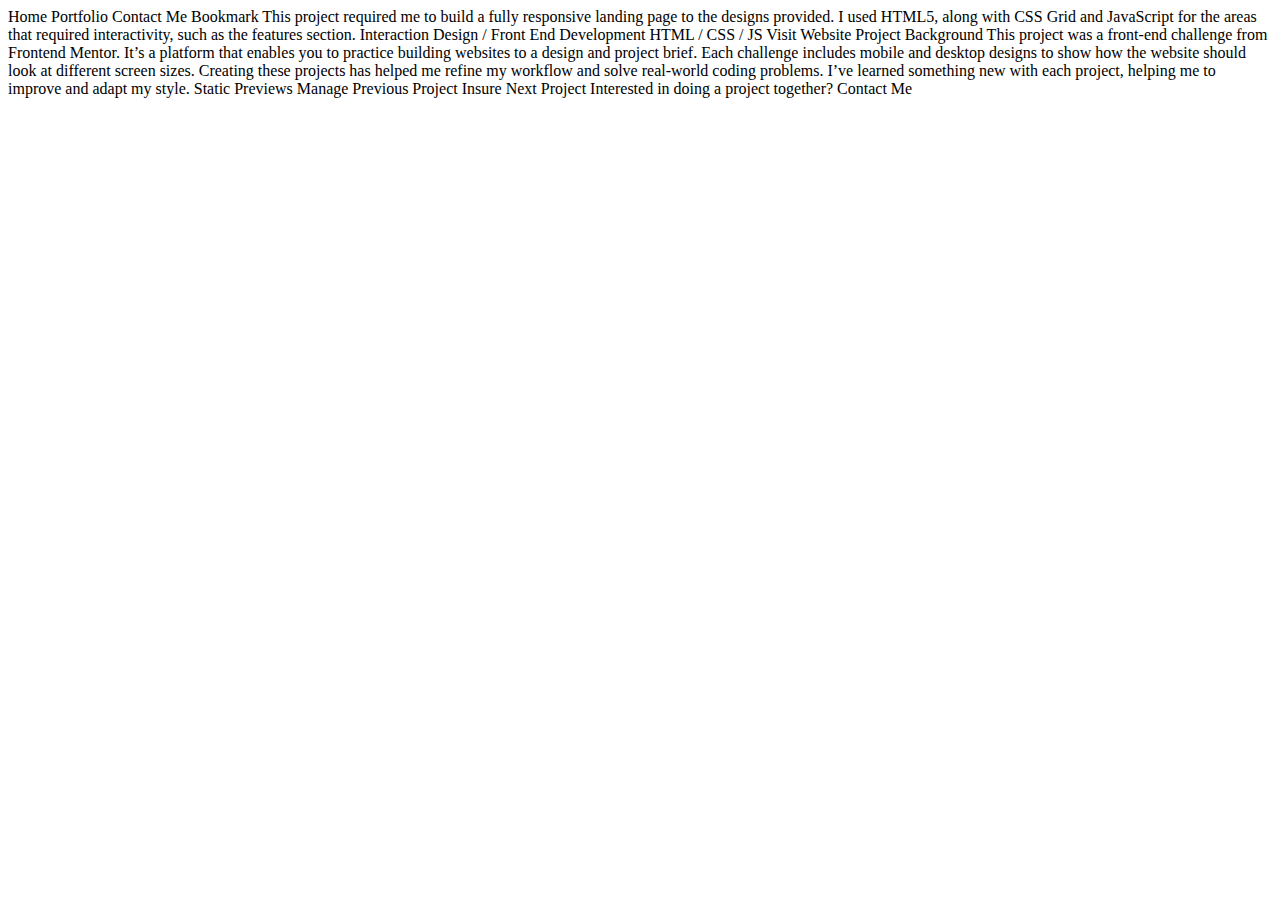
==== starter-code/bookmark.html @ 2daa5cbf "first commit" ====
<!DOCTYPE html>
<html lang="en">
<head>
  <meta charset="UTF-8">
  <meta name="viewport" content="width=device-width, initial-scale=1.0">

  <link rel="icon" type="image/png" sizes="32x32" href="./images/favicon-32x32.png">
  
  <title>Frontend Mentor | Bookmark Project</title>
</head>
<body>

  Home
  Portfolio
  Contact Me

  Bookmark

  This project required me to build a fully responsive landing page to the designs 
  provided. I used HTML5, along with CSS Grid and JavaScript for the areas that 
  required interactivity, such as the features section.

  Interaction Design / Front End Development

  HTML / CSS / JS

  Visit Website

  Project Background

  This project was a front-end  challenge from Frontend Mentor. It’s a platform that 
  enables you to practice building websites to a design and project brief. Each challenge 
  includes mobile and desktop designs to show how the website should look at different 
  screen sizes. Creating these projects has helped me refine my workflow and solve 
  real-world coding problems. I’ve learned something new with each project, helping 
  me to improve and adapt my style.

  Static Previews

  Manage
  Previous Project

  Insure
  Next Project

  Interested in doing a project together?

  Contact Me

</body>
</html>
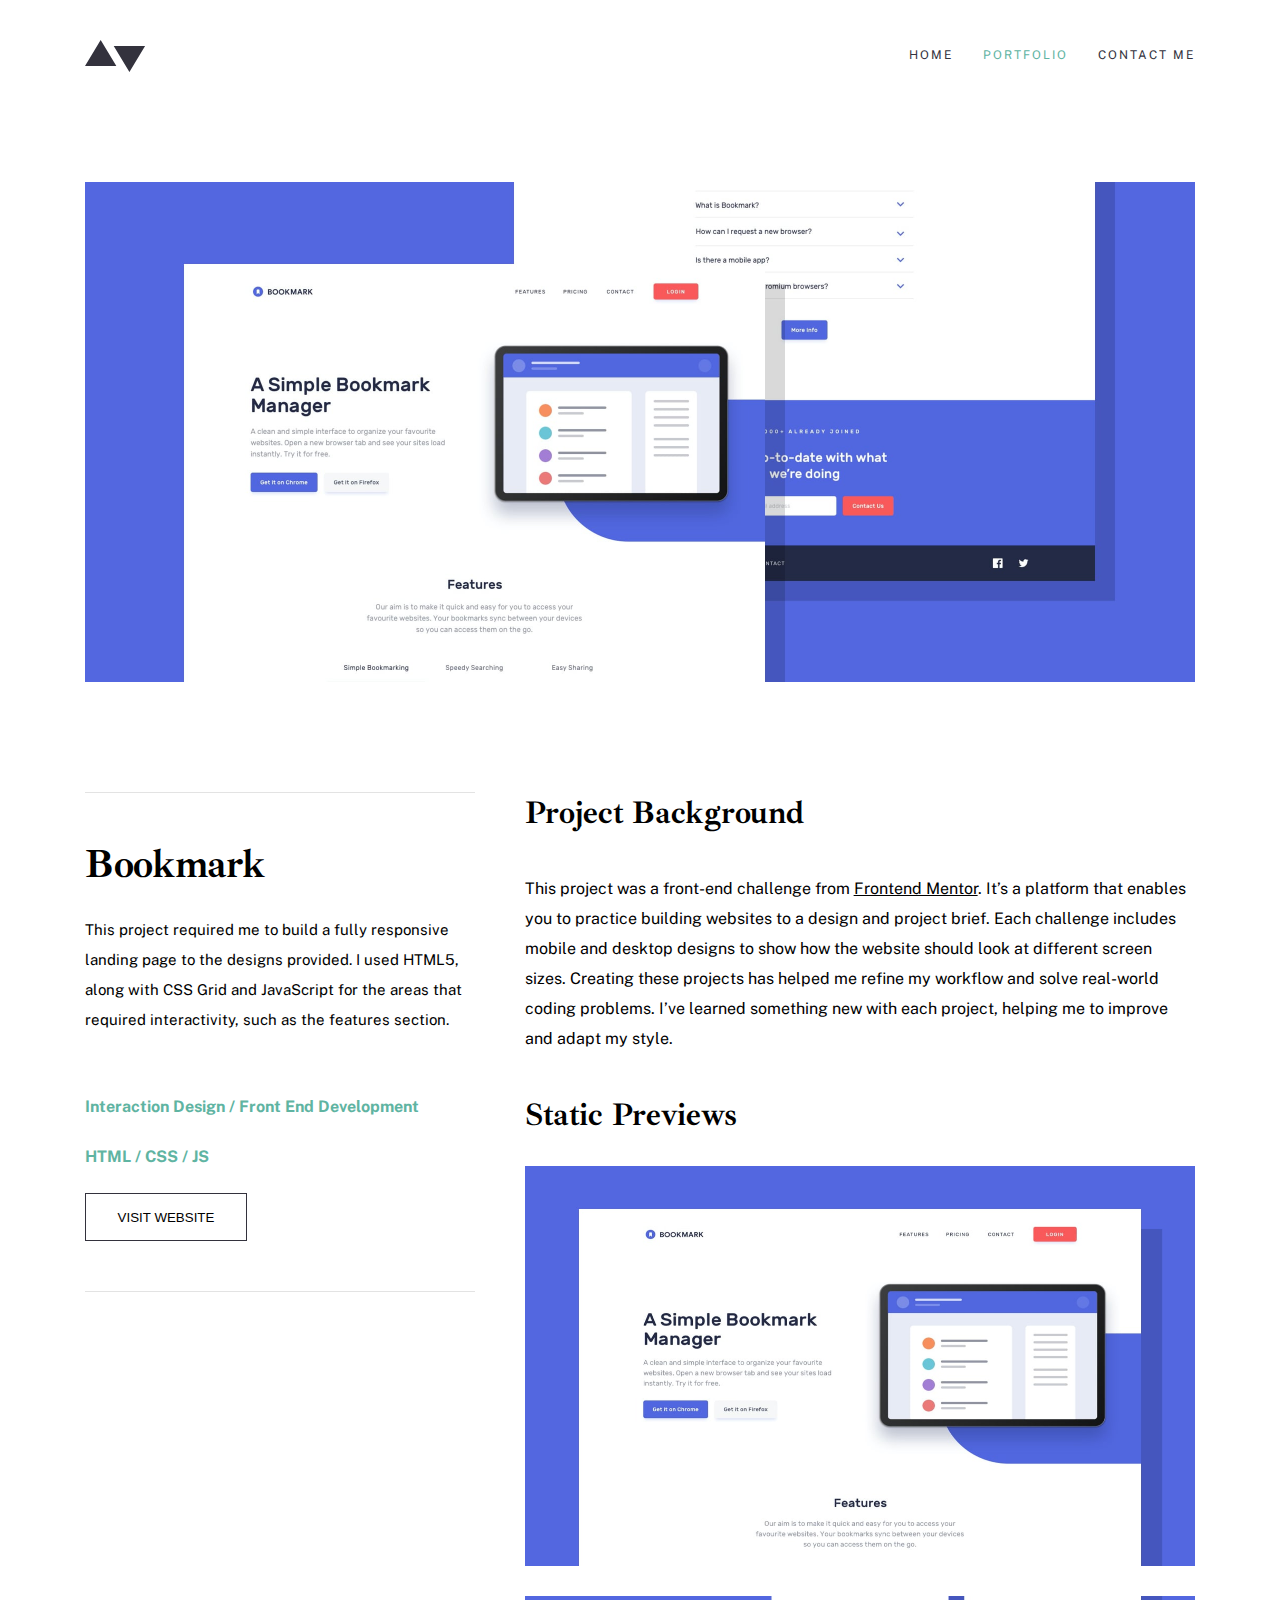
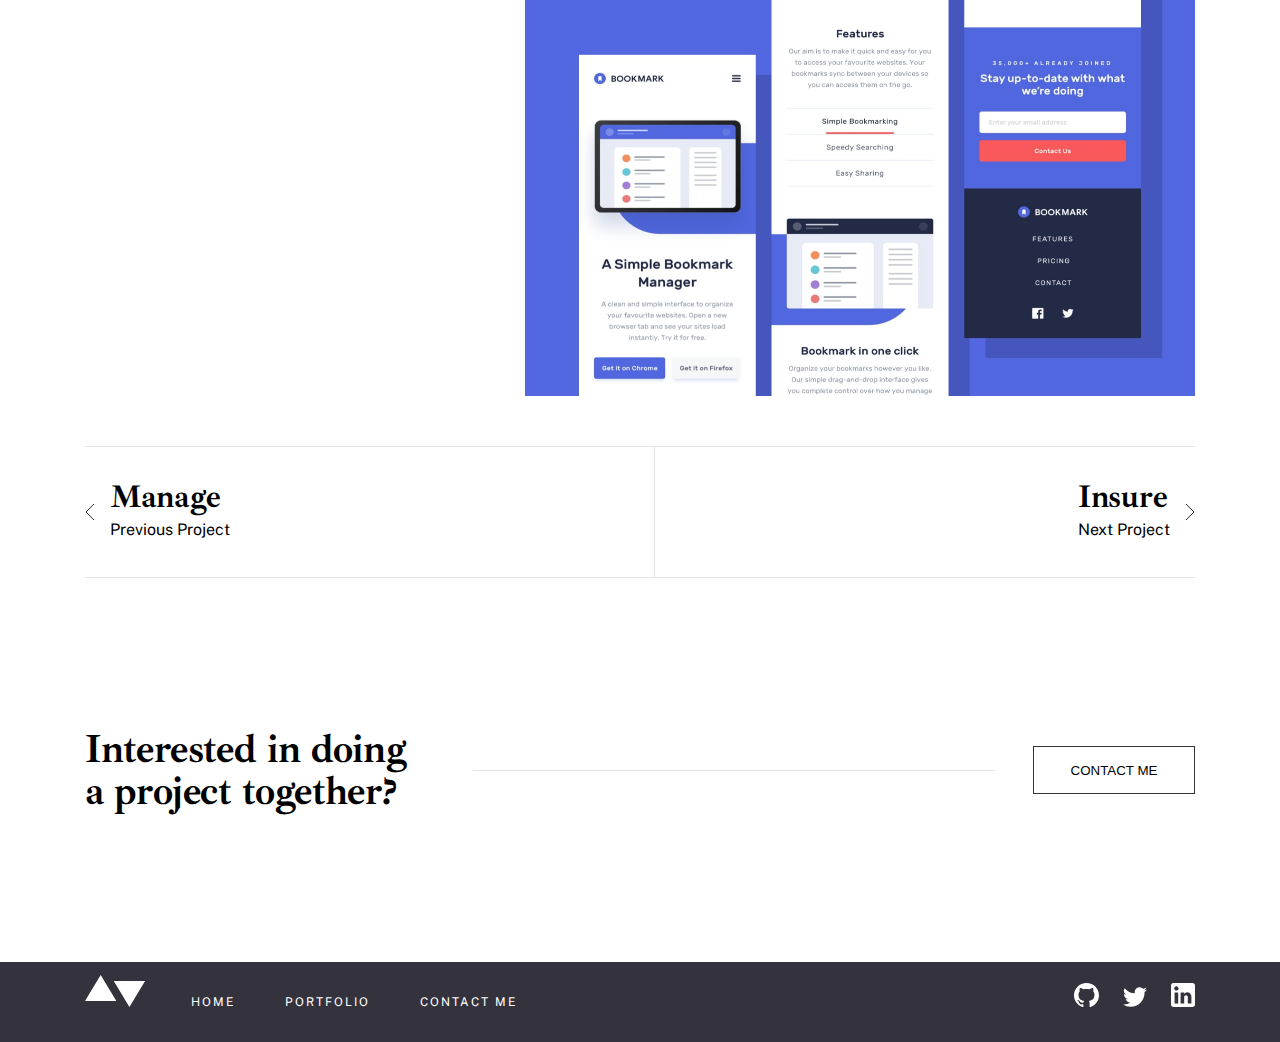
==== commit 33a8a603: "Adding desktop style for single project (bookmark) page" ====
--- a/starter-code/bookmark.html
+++ b/starter-code/bookmark.html
@@ -1,51 +1,181 @@
 <!DOCTYPE html>
 <html lang="en">
+
 <head>
   <meta charset="UTF-8">
   <meta name="viewport" content="width=device-width, initial-scale=1.0">
 
   <link rel="icon" type="image/png" sizes="32x32" href="./images/favicon-32x32.png">
-  
-  <title>Frontend Mentor | Bookmark Project</title>
+  <link rel="stylesheet" href="style.css">
+
+  <title>Frontend Mentor | Minimalist Portfolio</title>
 </head>
+
 <body>
 
-  Home
-  Portfolio
-  Contact Me
+  <div class="container">
+    <nav class="navbar">
 
-  Bookmark
+      <div class="logo">
+        <a href="index.html">
+          <svg xmlns="http://www.w3.org/2000/svg" width="61" height="32">
+            <path fill="#33323D" fill-rule="evenodd"
+              d="M60.082 5.878L44.408 32 28.735 5.878h31.347zM15.673 0l15.674 26.122H0L15.673 0z" />
+          </svg>
+        </a>
+      </div>
+      <ul class="navbar-list">
+        <li class="navbar-list-item "><a href="index.html">Home</a></li>
+        <li class="navbar-list-item active"><a href="portfolio.html">Portfolio</a></li>
+        <li class="navbar-list-item"><a href="contact.html">Contact Me</a></li>
+      </ul>
+    </nav>
+  </div>
 
-  This project required me to build a fully responsive landing page to the designs 
-  provided. I used HTML5, along with CSS Grid and JavaScript for the areas that 
-  required interactivity, such as the features section.
+  <div class="bookmark-page">
 
-  Interaction Design / Front End Development
+    <div class="container">
 
-  HTML / CSS / JS
+      <div class="section project-image">
+        <div class="bookmark-image">
+          <img src="./images/detail/desktop/image-bookmark-hero@2x.jpg" alt="Bookmark Image">
+        </div>
 
-  Visit Website
+      </div>
 
-  Project Background
+      <div class="section project-details">
 
-  This project was a front-end  challenge from Frontend Mentor. It’s a platform that 
-  enables you to practice building websites to a design and project brief. Each challenge 
-  includes mobile and desktop designs to show how the website should look at different 
-  screen sizes. Creating these projects has helped me refine my workflow and solve 
-  real-world coding problems. I’ve learned something new with each project, helping 
-  me to improve and adapt my style.
+        <div class="project-summary">
+          <div class="details">
+            <div>
+              <hr>
+              <h2 class="title">Bookmark</h2>
 
-  Static Previews
+              <p class="short-description">
+                This project required me to build a fully responsive landing page to the designs
+                provided. I used HTML5, along with CSS Grid and JavaScript for the areas that
+                required interactivity, such as the features section.
+              </p>
 
-  Manage
-  Previous Project
+              <div class="tech-stack-info">
+                <p class="tech-info">Interaction Design / Front End Development</p>
 
-  Insure
-  Next Project
+                <p class="stack">HTML / CSS / JS</p>
+              </div>
 
-  Interested in doing a project together?
+            </div>
 
-  Contact Me
+            <div>
+              <button class="btn-secondary"><a href="#">Visit Website</a></button>
+              <hr>
+            </div>
+          </div>
+        </div>
+
+        <div class="project-background">
+          <h3>Project Background</h3>
+
+          <p class="description">
+            This project was a front-end challenge from <u>Frontend Mentor</u>. It’s a platform that
+            enables you to practice building websites to a design and project brief. Each challenge
+            includes mobile and desktop designs to show how the website should look at different
+            screen sizes. Creating these projects has helped me refine my workflow and solve
+            real-world coding problems. I’ve learned something new with each project, helping
+            me to improve and adapt my style.
+          </p>
+
+          <h3 class="previews">Static Previews</h3>
+
+          <div class="project-previews">
+            <img src="./images/detail/desktop/image-bookmark-preview-1@2x.jpg" alt="Bookmark Project Preview One">
+            <img src="./images/detail/desktop/image-bookmark-preview-2@2x.jpg" alt="Bookmark Project Preview Two">
+          </div>
+
+        </div>
+
+      </div>
+
+      <div class="section previouse-next">
+
+        <div class="previouse">
+          <svg xmlns="http://www.w3.org/2000/svg" width="10" height="16">
+            <path fill="none" stroke="#33323D" d="M9 0L1 8l8 8" />
+          </svg>
+          <div class="holder">
+            <h3>Manage</h3>
+            <span>Previous Project</span>
+          </div>
+        </div>
+
+        <div class="divider"></div>
+
+        <div class="next">
+
+          <div class="holder">
+            <h3>Insure</h3>
+            <span>Next Project</span>
+          </div>
+          <svg xmlns="http://www.w3.org/2000/svg" width="10" height="16">
+            <path fill="none" stroke="#33323D" d="M1 0l8 8-8 8" />
+          </svg>
+        </div>
+
+      </div>
+
+
+      <div class="section contact">
+        <h2>
+          Interested in doing a project together?
+        </h2>
+        <hr>
+        <button class="btn-secondary"><a href="contact.html">Contact Me</a></button>
+      </div>
+
+    </div>
+
+  </div>
+
+  <footer>
+    <div class="container">
+
+      <div class="footer-navs">
+        <ul class="footer-list">
+          <li class="footer-logo">
+            <svg xmlns="http://www.w3.org/2000/svg" width="61" height="32">
+              <path fill="#fff" fill-rule="evenodd"
+                d="M60.082 5.878L44.408 32 28.735 5.878h31.347zM15.673 0l15.674 26.122H0L15.673 0z" />
+            </svg>
+          </li>
+          <li class="footer-list-item"><a href="index.html">Home</a></li>
+          <li class="footer-list-item"><a href="portfolio.html">Portfolio</a></li>
+          <li class="footer-list-item"><a href="contact.html">Contact Me</a></li>
+        </ul>
+
+        <div class="footer-socials">
+          <span class="footer-socials-item">
+            <svg xmlns="http://www.w3.org/2000/svg" width="25" height="24">
+              <path fill="#fff"
+                d="M12.5 0C5.594 0 0 5.51 0 12.305c0 5.437 3.581 10.048 8.547 11.674.625.116.854-.265.854-.592 0-.292-.01-1.066-.016-2.092-3.477.742-4.21-1.65-4.21-1.65-.569-1.42-1.39-1.8-1.39-1.8-1.133-.764.087-.748.087-.748 1.255.086 1.914 1.268 1.914 1.268 1.115 1.881 2.927 1.338 3.641 1.024.113-.797.434-1.338.792-1.646-2.776-.308-5.694-1.366-5.694-6.08 0-1.343.484-2.44 1.286-3.302-.14-.31-.562-1.562.11-3.256 0 0 1.047-.33 3.437 1.261 1-.273 2.063-.409 3.125-.415 1.063.006 2.125.142 3.125.415 2.375-1.591 3.422-1.261 3.422-1.261.672 1.694.25 2.945.125 3.256.797.861 1.281 1.959 1.281 3.302 0 4.727-2.921 5.767-5.703 6.07.438.369.844 1.123.844 2.276 0 1.647-.016 2.97-.016 3.37 0 .322.22.707.86.584 5-1.615 8.579-6.23 8.579-11.658C25 5.509 19.403 0 12.5 0z" />
+            </svg>
+          </span>
+          <span class="footer-socials-item">
+            <svg xmlns="http://www.w3.org/2000/svg" width="24" height="20">
+              <path fill="#fff"
+                d="M24 2.557a9.83 9.83 0 01-2.828.775A4.932 4.932 0 0023.337.608a9.864 9.864 0 01-3.127 1.195A4.916 4.916 0 0016.616.248c-3.179 0-5.515 2.966-4.797 6.045A13.978 13.978 0 011.671 1.149a4.93 4.93 0 001.523 6.574 4.903 4.903 0 01-2.229-.616c-.054 2.281 1.581 4.415 3.949 4.89a4.935 4.935 0 01-2.224.084 4.928 4.928 0 004.6 3.419A9.9 9.9 0 010 17.54a13.94 13.94 0 007.548 2.212c9.142 0 14.307-7.721 13.995-14.646A10.025 10.025 0 0024 2.557z" />
+            </svg>
+          </span>
+          <span class="footer-socials-item">
+            <svg xmlns="http://www.w3.org/2000/svg" width="24" height="24">
+              <path fill="#fff"
+                d="M21.6 0H2.4C1.08 0 0 1.08 0 2.4v19.2C0 22.92 1.08 24 2.4 24h19.2c1.32 0 2.4-1.08 2.4-2.4V2.4C24 1.08 22.92 0 21.6 0zM7.2 20.4H3.6V9.6h3.6v10.8zM5.4 7.56c-1.2 0-2.16-.96-2.16-2.16 0-1.2.96-2.16 2.16-2.16 1.2 0 2.16.96 2.16 2.16 0 1.2-.96 2.16-2.16 2.16zm15 12.84h-3.6v-6.36c0-.96-.84-1.8-1.8-1.8-.96 0-1.8.84-1.8 1.8v6.36H9.6V9.6h3.6v1.44c.6-.96 1.92-1.68 3-1.68 2.28 0 4.2 1.92 4.2 4.2v6.84z" />
+            </svg>
+          </span>
+        </div>
+      </div>
+
+    </div>
+  </footer>
 
 </body>
+
 </html>--- a/starter-code/style.css
+++ b/starter-code/style.css
@@ -0,0 +1,478 @@
+@import url('https://fonts.googleapis.com/css2?family=Ibarra+Real+Nova:wght@400;700&family=Public+Sans&display=swap');
+
+:root{
+   --primary-cyan: #5fb4a2;
+   --dark-blue: #203a4c;
+   --gray-dark-blue: #33323d;
+   --bg-light-gray: #fafafa;
+   --txt-field-light-gray: #eaeaea;
+   --error-red: #f43030;
+  }
+*{
+  padding: 0;
+  margin: 0;
+  box-sizing: border-box;
+}
+body{
+  font-family: 'Public Sans', sans-serif;
+  line-height: 30px;
+  font-size: 16px;
+}
+.container{
+  width: 1110px;
+  margin: 0 auto;
+}
+h1{
+  font-family: 'Ibarra Real Nova', serif;
+  font-weight: bold;
+  font-size: 50px;
+  line-height: 50px;
+  letter-spacing: -0.45px;
+}
+h2{
+  font-family: 'Ibarra Real Nova', serif;
+  font-weight: bold;
+  font-size: 40px;
+  line-height: 42px;
+  letter-spacing: -0.36px;
+}
+h3{
+  font-family: 'Ibarra Real Nova', serif;
+  font-size: 32px;
+  line-height: 36px;
+  letter-spacing: -0.29px;
+}
+button:hover{
+  cursor: pointer;
+  border: none;
+}
+.btn-primary{
+  width: 200px;        
+  height: 48px;
+  background-color: var(--dark-blue);
+  border: none;
+}
+.btn-primary:hover{
+  background-color: var(--primary-cyan);
+  border-color: var(--primary-cyan);
+}
+.btn-primary:disabled{
+  background-color: var(--txt-field-light-gray);
+}
+.btn-secondary{
+  width: 162px;
+  height: 48px;
+  background-color: #fff;
+  border:1px solid var(--gray-dark-blue);
+}
+.btn-secondary:hover{
+  background-color: var(--gray-dark-blue);
+  color: var(--bg-light-gray);
+}
+.btn-secondary:disabled{
+  background-color: var(--bg-light-gray);
+} 
+ul li{
+  list-style-type: none;
+}
+input{
+  width: 240px;
+  height: 86px;
+  background-color: var(--txt-field-light-gray);
+}
+textarea:active, input:active{
+  border: 1px solid var(--primary-cyan);
+}
+textarea:blank, input:blank{
+  border: 1px solid var(--error-red);
+}
+textarea{
+  width: 237px;
+  height: 72px;background-color: var(--txt-field-light-gray);
+}
+hr{
+  background-color: #e3e3e3;
+  height: 1px;
+  border: 0;
+}
+a{
+  color: unset;
+  text-decoration: unset;
+}
+.section{
+  margin: 40px auto;
+}
+/* Navbar */
+.navbar{
+  display: flex;
+  justify-content: space-between;
+  padding-top: 40px;
+}
+.navbar .navbar-list{
+  display: flex;
+}
+.navbar .navbar-list .navbar-list-item{
+  margin: 0 15px;
+  color: var(--gray-dark-blue);
+  text-transform: uppercase;
+  font-size: 12px;
+  letter-spacing: 2px;
+}
+.navbar .navbar-list .navbar-list-item.active{
+  color: var(--primary-cyan);
+}
+.navbar .navbar-list .navbar-list-item:hover{
+  color: var(--primary-cyan);
+  cursor: pointer;
+}
+.navbar .navbar-list .navbar-list-item:last-child{
+  margin-right: unset;
+}
+
+/* Home Page */
+
+.home-page .hero{
+  display: flex;
+  position: relative;
+}
+.home-page .hero .hero-image{
+  width: 100%;
+}
+.home-page .hero .hero-image img{
+  background-size: cover;
+  overflow-y: hidden;
+  width: 100%;
+}
+.home-page .hero .details{
+  position: absolute;
+  bottom: 10px;
+}
+.home-page .hero .details{
+  width: 445px;
+  height: 357px;
+  background-color: #fff;
+  display: flex;
+  flex-direction: column;
+  justify-content: space-between;
+}
+.home-page .hero .details h1{
+  margin-top: 20px;
+  padding-right: 50px;
+}
+.home-page .hero .details button{
+  color: #fff;
+  text-transform: uppercase;
+  line-height: 48px;
+}
+.home-page .hero .details button .icon{
+  float: left;
+  width: 48px;
+  height: 48px;
+  line-height: 48px;
+}
+.home-page .hero .details button:hover .icon svg g{
+  stroke: #fff;
+}
+
+.about-me{
+  margin-top: 150px !important;
+  display: flex;
+}
+.about-me .profile-image img{
+  background-size: cover;
+  width: 540px;
+  height: 610px;
+}
+.about-me .details{
+  height: 610px;
+  margin-left: 150px;
+  display: flex;
+  flex-direction: column;
+  justify-content: space-between;
+}
+.about-me .details h2{
+  margin: 50px 0 30px 0;
+}
+.about-me .details p{
+  padding-right: 70px;
+}
+.about-me .details button{
+  margin-bottom: 50px ;
+  text-transform: uppercase;
+}
+.contact{
+  margin-top: 150px !important;
+  display: flex;
+  justify-content: space-between;
+  align-items: center;
+}
+.contact h2{
+  width: 350px;
+}
+.contact hr{
+  width: 47%;
+}
+.contact button{
+  text-transform: uppercase;
+}
+
+/* Portfolio Page */
+
+.portfolio-page .section{
+  margin-top: 100px !important;
+  display: flex;
+}
+.portfolio-page .section:nth-child(even){
+  flex-direction: row-reverse;
+}
+.portfolio-page>div img{
+  background-size: cover;
+  width: 540px;
+  height: 500px;
+}
+.portfolio-page .details{
+  height: 500px;
+  margin-left: 150px;
+  display: flex;
+  flex-direction: column;
+  justify-content: space-between;
+}
+.portfolio-page .section:nth-child(even) .details{
+  margin-left: 75px;
+  margin-right: 75px;
+}
+.portfolio-page .details h2{
+  margin: 50px 0 30px 0;
+}
+.portfolio-page .details p{
+  padding-right: 70px;
+}
+.portfolio-page .details button{
+  margin-bottom: 50px ;
+  text-transform: uppercase;
+}
+
+/* Manage-project Page */
+/* Bookmark-project Page */
+.bookmark-page,
+.manage-page{
+  margin-top: 100px;
+}
+.bookmark-page .project-image .bookmark-image img,
+.manage-page .project-image .manage-image img{
+  height: 500px;
+  width: 100%;
+  background-size: cover;
+}
+.bookmark-page .project-details,
+.manage-page .project-details {
+  display: flex;
+  margin-top: 100px;
+}
+.bookmark-page .project-details .project-summary,
+.manage-page .project-details .project-summary{
+  width: 40%;
+  display: flex;
+}
+.bookmark-page .project-details .project-summary .details,
+.manage-page .project-details .project-summary .details{
+  height: 500px;
+  margin-right: 50px;
+  display: flex;
+  flex-direction: column;
+  justify-content: space-between;
+}
+.bookmark-page .project-details .project-summary .details h2,
+.manage-page .project-details .project-summary .details h2{
+  margin: 50px 0 30px 0;
+}
+.bookmark-page .project-details .project-summary .details p,
+.manage-page .project-details .project-summary .details p{
+  font-size: 15px;
+}
+.bookmark-page .project-details .project-summary .details .tech-stack-info,
+.manage-page .project-details .project-summary .details .tech-stack-info{
+  margin: 57px 0 20px 0;
+}
+.bookmark-page .project-details .project-summary .details .tech-stack-info p.tech-info,.bookmark-page .project-details .project-summary .details .tech-stack-info p.stack,
+.manage-page .project-details .project-summary .details .tech-stack-info p.tech-info,.manage-page .project-details .project-summary .details .tech-stack-info p.stack{
+  color: var(--primary-cyan);
+  font-weight: bold;
+  font-size: 16px;
+  padding: unset;
+}
+.bookmark-page .project-details .project-summary .details .tech-stack-info p.stack,
+.manage-page .project-details .project-summary .details .tech-stack-info p.stack{
+  margin-top: 20px;
+}
+.bookmark-page .project-details .project-summary .details button,
+.manage-page .project-details .project-summary .details button{
+  margin-bottom: 50px ;
+  text-transform: uppercase;
+}
+.bookmark-page .project-details .project-background,
+.manage-page .project-details .project-background{
+  width: 61%;
+}
+.bookmark-page .project-details .project-background h3,
+.manage-page .project-details .project-background h3{
+  line-height: 42px;
+}
+.bookmark-page .project-details .project-background .description,
+.manage-page .project-details .project-background .description{
+  margin: 40px 0;
+}
+.bookmark-page .project-details .project-background .previews,
+.manage-page .project-details .project-background .previews{
+  margin-bottom: 30px;
+}
+.bookmark-page .project-details .project-background .project-previews img,
+.manage-page .project-details .project-background .project-previews img{
+  background-size: cover;
+  width: 100%;
+  height: 400px;
+}
+.bookmark-page .project-details .project-background .project-previews img:first-child,
+.manage-page .project-details .project-background .project-previews img:first-child{
+  margin-bottom: 20px;
+}
+.bookmark-page .previouse-next,
+.manage-page .previouse-next {
+  display: flex;
+  justify-content: space-between;
+  align-items: center;
+  border-top: 1px solid ;
+  border-bottom: 1px solid ;
+  border-color: #33323d21;
+}
+.bookmark-page .previouse-next .divider,
+.manage-page .previouse-next .divider{
+  width: 1px;
+  height: 130px;
+  background-color: var(--gray-dark-blue);
+  opacity: 15%;
+}
+.bookmark-page .previouse-next .next span{float: right;}
+.manage-page .previouse-next .next span{float: right;}
+.bookmark-page .previouse-next .previouse ,
+.bookmark-page .previouse-next .next,
+.manage-page .previouse-next .previouse ,
+.manage-page .previouse-next .next {
+  display: flex;
+  align-items: center;
+  cursor: pointer;
+}
+.bookmark-page .previouse-next .previouse:hover .holder span,
+.bookmark-page .previouse-next .next:hover .holder span,
+.manage-page .previouse-next .previouse:hover .holder span,
+.manage-page .previouse-next .next:hover .holder span{
+  text-decoration: underline;
+}
+.bookmark-page .previouse-next .previouse .holder,
+.manage-page .previouse-next .previouse .holder
+{
+  margin-left: 15px;
+}
+.bookmark-page .previouse-next .next .holder,
+.manage-page .previouse-next .next .holder{
+  margin-right: 15px;
+}
+
+/* Contact Page */
+.contact-page{
+  margin: 50px 0;
+}
+.contact-page .intro,
+.contact-page .contact-form{
+  display: flex;
+  justify-content: space-between;
+}
+.contact-page .intro .right-side,
+.contact-page .contact-form .right-side{
+  width: 635px;
+}
+.contact-page .contact-form .right-side form .form-item:not(:first-child){
+  margin: 20px 0;
+}
+.contact-page .contact-form .right-side form .form-item label{
+  font-weight: bold;
+  font-size: 13px;
+  line-height: 30px;
+}
+.contact-page .contact-form .right-side form .form-item input{
+  height: 48px;
+}
+.contact-page .contact-form .right-side form .form-item textarea{
+  height: 96px;
+}
+.contact-page .contact-form .right-side form .form-item input,
+.contact-page .contact-form .right-side form .form-item textarea{
+  width: 100%;
+  border: none;
+  padding: 10px;
+}
+.contact-page .contact-form .right-side form button{
+  color: #fff;
+  text-transform: uppercase;
+  margin-top: 20px;
+}
+/* Footer */
+footer {
+  background-color: var(--gray-dark-blue);
+  margin-top: 150px !important;
+  height: 80px;
+}
+footer .footer-navs {
+  display: flex;
+  justify-content: space-between;
+  align-items: center;
+  height: 80px;
+  line-height: 80px;
+}
+footer .footer-navs .footer-list{
+  display: flex;
+  color: #fff;
+}
+footer .footer-navs .footer-list .footer-logo{
+  margin-right: 20px;
+  height: 80px;
+  display: inline-block;
+  line-height: 80px;
+}
+footer .footer-navs .footer-list .footer-list-item {
+  margin: 0 25px;
+  text-transform: uppercase;
+  font-size: 12px;
+  letter-spacing: 2px;
+}
+footer .footer-navs .footer-socials .footer-socials-item {
+  margin: 0 10px;
+  height: 80px;
+  line-height: 80px;
+  display: inline-block;
+}
+footer .footer-navs .footer-socials .footer-socials-item:last-child {
+  margin-right: 0;
+}
+footer .footer-navs .footer-list .footer-list-item:hover {
+  cursor: pointer;
+  color:var(--primary-cyan);
+}
+footer .footer-navs .footer-socials .footer-socials-item svg:hover path{
+  fill: var(--primary-cyan);
+  cursor: pointer;
+}
+
+
+
+/* mobile screen */
+@media screen and (max-width: 375px) {
+  
+  
+}
+
+/* tablet screen */
+@media screen and  (max-width: 676px) {
+  
+  
+}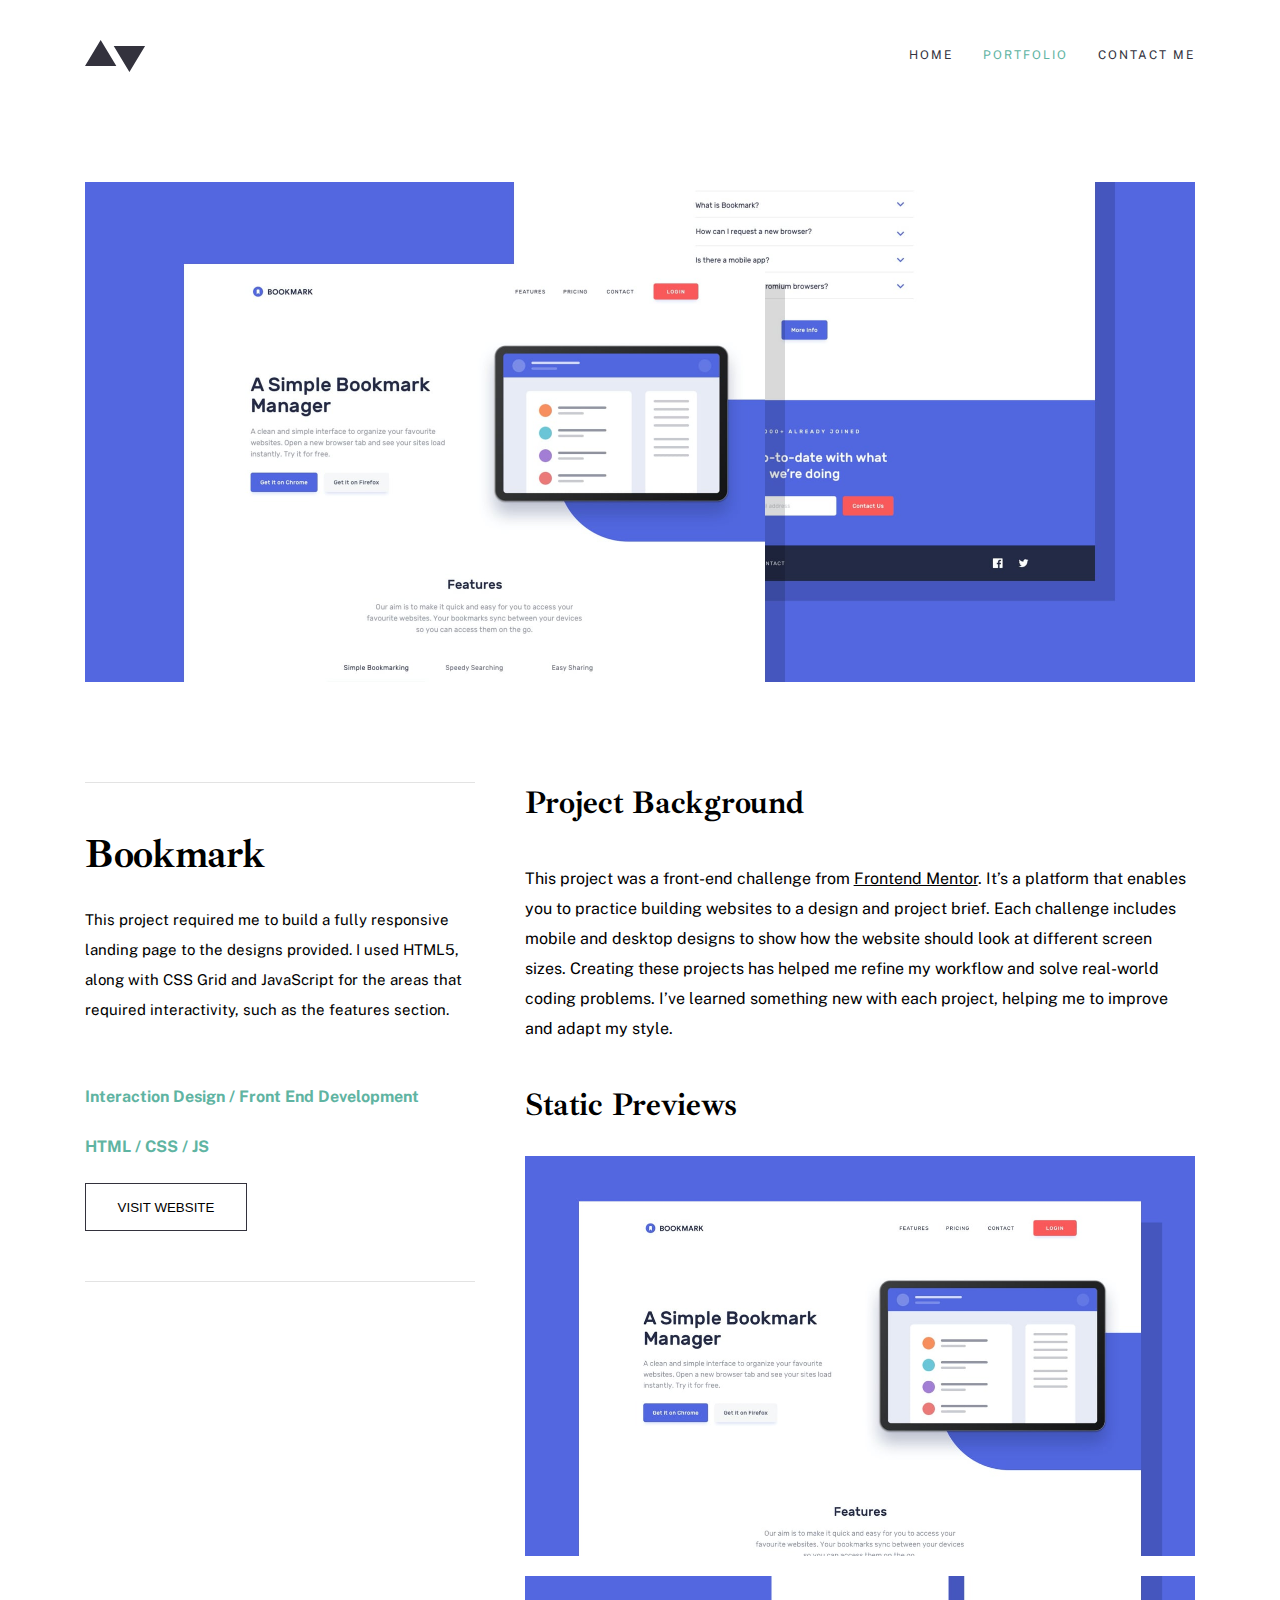
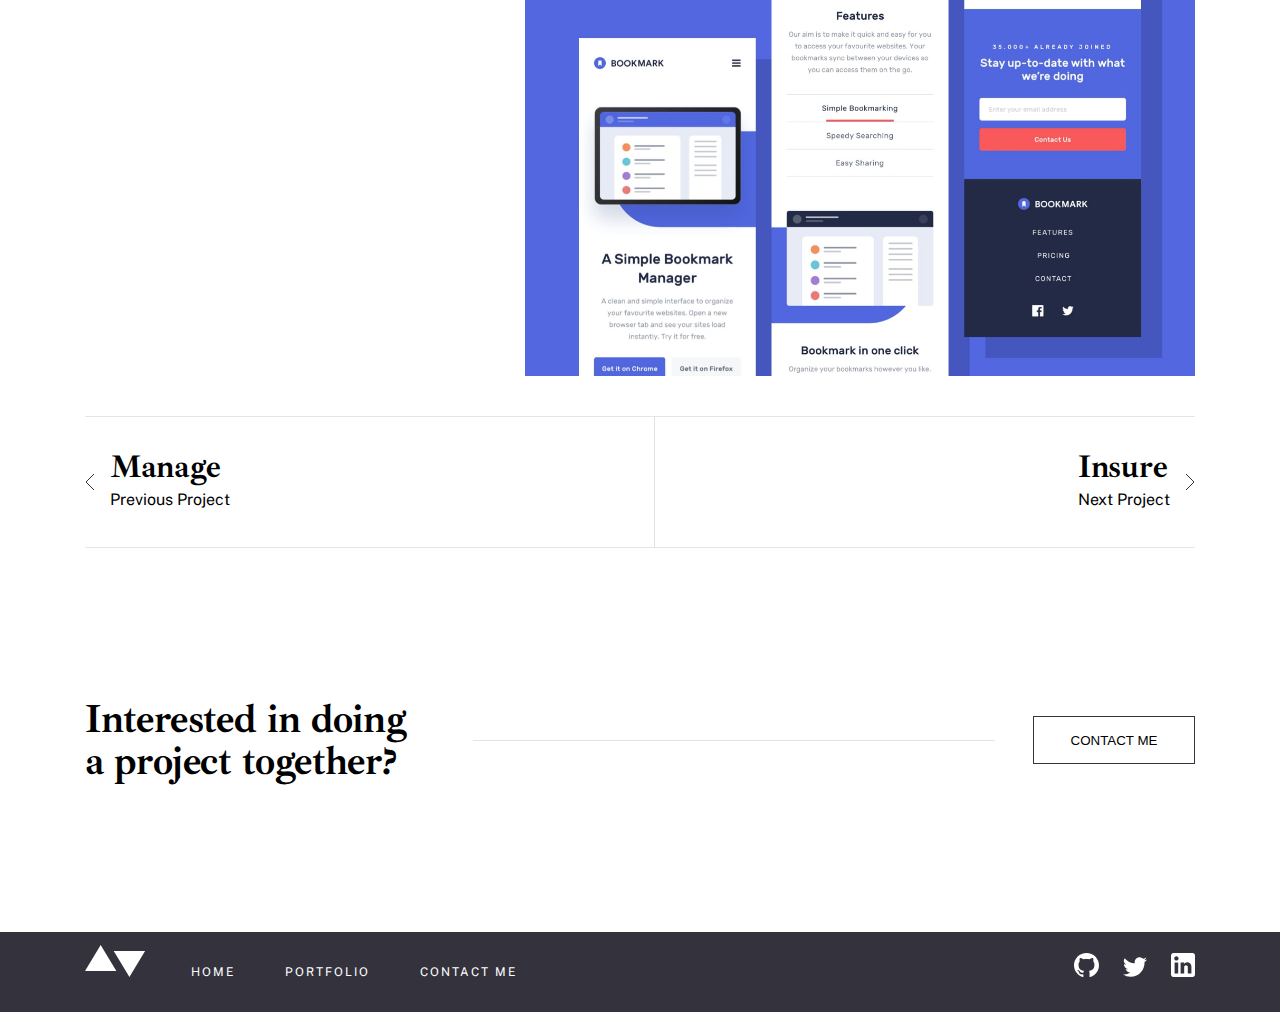
==== commit 55972498: "Finishing tablet style for contact page and all single project pages" ====
--- a/starter-code/bookmark.html
+++ b/starter-code/bookmark.html
@@ -38,7 +38,7 @@
 
       <div class="section project-image">
         <div class="bookmark-image">
-          <img src="./images/detail/desktop/image-bookmark-hero@2x.jpg" alt="Bookmark Image">
+
         </div>
 
       </div>
@@ -87,8 +87,8 @@
           <h3 class="previews">Static Previews</h3>
 
           <div class="project-previews">
-            <img src="./images/detail/desktop/image-bookmark-preview-1@2x.jpg" alt="Bookmark Project Preview One">
-            <img src="./images/detail/desktop/image-bookmark-preview-2@2x.jpg" alt="Bookmark Project Preview Two">
+            <div class="preview"></div>
+            <div class="preview"></div>
           </div>
 
         </div>
--- a/starter-code/style.css
+++ b/starter-code/style.css
@@ -15,8 +15,8 @@
 }
 body{
   font-family: 'Public Sans', sans-serif;
+  font-size: 16px;
   line-height: 30px;
-  font-size: 16px;
 }
 .container{
   width: 1110px;
@@ -135,17 +135,17 @@
   display: flex;
   position: relative;
 }
-.home-page .hero .hero-image{
-  width: 100%;
-}
-.home-page .hero .hero-image img{
+
+.home-page .hero .hero-image {
+  background-image: url(./images/homepage/desktop/image-homepage-hero@2x.jpg);
   background-size: cover;
   overflow-y: hidden;
   width: 100%;
+  height: 660px;
 }
 .home-page .hero .details{
   position: absolute;
-  bottom: 10px;
+  bottom: 0;
 }
 .home-page .hero .details{
   width: 445px;
@@ -178,13 +178,15 @@
   margin-top: 150px !important;
   display: flex;
 }
-.about-me .profile-image img{
+.about-me .profile-image{
+  background-image: url(./images/homepage/desktop/image-homepage-profile@2x.jpg);
   background-size: cover;
   width: 540px;
-  height: 610px;
+  height: 600px;
 }
 .about-me .details{
-  height: 610px;
+  width: 350px;
+  height: 600px;
   margin-left: 150px;
   display: flex;
   flex-direction: column;
@@ -194,7 +196,7 @@
   margin: 50px 0 30px 0;
 }
 .about-me .details p{
-  padding-right: 70px;
+  padding-right: 0;
 }
 .about-me .details button{
   margin-bottom: 50px ;
@@ -225,11 +227,26 @@
 .portfolio-page .section:nth-child(even){
   flex-direction: row-reverse;
 }
-.portfolio-page>div img{
+.portfolio-page .manage .manage-image,
+.portfolio-page .bookmark .bookmark-image,
+.portfolio-page .insure .insure-image,
+.portfolio-page .fylo .fylo-image{
   background-size: cover;
   width: 540px;
   height: 500px;
 }
+.portfolio-page .manage .manage-image{
+  background-image: url(./images/portfolio/desktop/image-portfolio-manage.jpg);
+}
+.portfolio-page .bookmark .bookmark-image{
+  background-image: url(./images/portfolio/desktop/image-portfolio-bookmark.jpg);
+}
+.portfolio-page .insure .insure-image{
+  background-image: url(./images/portfolio/desktop/image-portfolio-insure.jpg);
+}
+.portfolio-page .fylo .fylo-image{
+  background-image: url(./images/portfolio/desktop/image-portfolio-fylo.jpg);
+}
 .portfolio-page .details{
   height: 500px;
   margin-left: 150px;
@@ -237,6 +254,7 @@
   flex-direction: column;
   justify-content: space-between;
 }
+.portfolio-page .section:nth-child(odd) .details,
 .portfolio-page .section:nth-child(even) .details{
   margin-left: 75px;
   margin-right: 75px;
@@ -254,26 +272,43 @@
 
 /* Manage-project Page */
 /* Bookmark-project Page */
+/* Insure-project Page */
+/* Fylo-project Page */
+.fylo-page,
+.insure-page,
 .bookmark-page,
 .manage-page{
   margin-top: 100px;
 }
-.bookmark-page .project-image .bookmark-image img,
-.manage-page .project-image .manage-image img{
+.fylo-page .project-image .fylo-image,
+.insure-page .project-image .insure-image,
+.bookmark-page .project-image .bookmark-image,
+.manage-page .project-image .manage-image{
   height: 500px;
   width: 100%;
   background-size: cover;
 }
+.fylo-page .project-image .fylo-image{background-image: url(./images/detail/desktop/image-fylo-hero@2x.jpg);}
+.insure-page .project-image .insure-image{background-image: url(./images/detail/desktop/image-insure-hero@2x.jpg);}
+.bookmark-page .project-image .bookmark-image{background-image: url(./images/detail/desktop/image-bookmark-hero@2x.jpg);}
+.manage-page .project-image .manage-image{background-image: url(./images/detail/desktop/image-manage-hero@2x.jpg);}
+
+.fylo-page .project-details,
+.insure-page .project-details,
 .bookmark-page .project-details,
 .manage-page .project-details {
   display: flex;
   margin-top: 100px;
 }
+.fylo-page .project-details .project-summary,
+.insure-page .project-details .project-summary,
 .bookmark-page .project-details .project-summary,
 .manage-page .project-details .project-summary{
   width: 40%;
   display: flex;
 }
+.fylo-page .project-details .project-summary .details,
+.insure-page .project-details .project-summary .details,
 .bookmark-page .project-details .project-summary .details,
 .manage-page .project-details .project-summary .details{
   height: 500px;
@@ -282,60 +317,112 @@
   flex-direction: column;
   justify-content: space-between;
 }
+.fylo-page .project-details .project-summary .details h2,
+.insure-page .project-details .project-summary .details h2,
 .bookmark-page .project-details .project-summary .details h2,
 .manage-page .project-details .project-summary .details h2{
   margin: 50px 0 30px 0;
 }
+.fylo-page .project-details .project-summary .details p,
+.insure-page .project-details .project-summary .details p,
 .bookmark-page .project-details .project-summary .details p,
 .manage-page .project-details .project-summary .details p{
   font-size: 15px;
 }
+.fylo-page .project-details .project-summary .details .tech-stack-info,
+.insure-page .project-details .project-summary .details .tech-stack-info,
 .bookmark-page .project-details .project-summary .details .tech-stack-info,
 .manage-page .project-details .project-summary .details .tech-stack-info{
   margin: 57px 0 20px 0;
 }
-.bookmark-page .project-details .project-summary .details .tech-stack-info p.tech-info,.bookmark-page .project-details .project-summary .details .tech-stack-info p.stack,
-.manage-page .project-details .project-summary .details .tech-stack-info p.tech-info,.manage-page .project-details .project-summary .details .tech-stack-info p.stack{
+.fylo-page .project-details .project-summary .details .tech-stack-info p.tech-info,
+.fylo-page .project-details .project-summary .details .tech-stack-info p.stack,
+.insure-page .project-details .project-summary .details .tech-stack-info p.tech-info,
+.insure-page .project-details .project-summary .details .tech-stack-info p.stack,
+.bookmark-page .project-details .project-summary .details .tech-stack-info p.tech-info,
+.bookmark-page .project-details .project-summary .details .tech-stack-info p.stack,
+.manage-page .project-details .project-summary .details .tech-stack-info p.tech-info,
+.manage-page .project-details .project-summary .details .tech-stack-info p.stack{
   color: var(--primary-cyan);
   font-weight: bold;
   font-size: 16px;
   padding: unset;
 }
+.fylo-page .project-details .project-summary .details .tech-stack-info p.stack,
+.insure-page .project-details .project-summary .details .tech-stack-info p.stack,
 .bookmark-page .project-details .project-summary .details .tech-stack-info p.stack,
 .manage-page .project-details .project-summary .details .tech-stack-info p.stack{
   margin-top: 20px;
 }
+.fylo-page .project-details .project-summary .details button,
+.insure-page .project-details .project-summary .details button,
 .bookmark-page .project-details .project-summary .details button,
 .manage-page .project-details .project-summary .details button{
   margin-bottom: 50px ;
   text-transform: uppercase;
 }
+.fylo-page .project-details .project-background,
+.insure-page .project-details .project-background,
 .bookmark-page .project-details .project-background,
 .manage-page .project-details .project-background{
   width: 61%;
 }
+.fylo-page .project-details .project-background h3,
+.insure-page .project-details .project-background h3,
 .bookmark-page .project-details .project-background h3,
 .manage-page .project-details .project-background h3{
   line-height: 42px;
 }
+.fylo-page .project-details .project-background .description,
+.insure-page .project-details .project-background .description,
 .bookmark-page .project-details .project-background .description,
 .manage-page .project-details .project-background .description{
   margin: 40px 0;
 }
+.fylo-page .project-details .project-background .previews,
+.insure-page .project-details .project-background .previews,
 .bookmark-page .project-details .project-background .previews,
 .manage-page .project-details .project-background .previews{
   margin-bottom: 30px;
 }
-.bookmark-page .project-details .project-background .project-previews img,
-.manage-page .project-details .project-background .project-previews img{
+.fylo-page .project-details .project-background .project-previews .preview,
+.insure-page .project-details .project-background .project-previews .preview,
+.bookmark-page .project-details .project-background .project-previews .preview,
+.manage-page .project-details .project-background .project-previews .preview{
   background-size: cover;
   width: 100%;
   height: 400px;
 }
+
+.fylo-page .project-details .project-background .project-previews .preview:first-child,
+.insure-page .project-details .project-background .project-previews .preview:first-child,
+.bookmark-page .project-details .project-background .project-previews .preview:first-child,
+.manage-page .project-details .project-background .project-previews .preview:first-child{
+  margin-bottom: 20px;
+
+}
+.fylo-page .project-details .project-background .project-previews .preview:first-child{background-image: url(./images/detail/desktop/image-fylo-preview-1@2x.jpg);}
+.insure-page .project-details .project-background .project-previews .preview:first-child{background-image: url(./images/detail/desktop/image-insure-preview-1@2x.jpg);}
+.bookmark-page .project-details .project-background .project-previews .preview:first-child{background-image: url(./images/detail/desktop/image-bookmark-preview-1@2x.jpg);}
+.manage-page .project-details .project-background .project-previews .preview:first-child{
+  background-image: url(./images/detail/desktop/image-manage-preview-1@2x.jpg);
+}
+
+.fylo-page .project-details .project-background .project-previews .preview:last-child{background-image: url(./images/detail/desktop/image-fylo-preview-2@2x.jpg);}
+.insure-page .project-details .project-background .project-previews .preview:last-child{background-image: url(./images/detail/desktop/image-insure-preview-2@2x.jpg);}
+.bookmark-page .project-details .project-background .project-previews .preview:last-child{background-image: url(./images/detail/desktop/image-bookmark-preview-2@2x.jpg);}
+.manage-page .project-details .project-background .project-previews .preview:last-child{
+ background-image: url(./images/detail/desktop/image-manage-preview-2@2x.jpg)
+}
+
+.fylo-page .project-details .project-background .project-previews img:first-child,
+.insure-page .project-details .project-background .project-previews img:first-child,
 .bookmark-page .project-details .project-background .project-previews img:first-child,
 .manage-page .project-details .project-background .project-previews img:first-child{
   margin-bottom: 20px;
 }
+.fylo-page .previouse-next,
+.insure-page .previouse-next,
 .bookmark-page .previouse-next,
 .manage-page .previouse-next {
   display: flex;
@@ -345,6 +432,8 @@
   border-bottom: 1px solid ;
   border-color: #33323d21;
 }
+.fylo-page .previouse-next .divider,
+.insure-page .previouse-next .divider,
 .bookmark-page .previouse-next .divider,
 .manage-page .previouse-next .divider{
   width: 1px;
@@ -352,8 +441,15 @@
   background-color: var(--gray-dark-blue);
   opacity: 15%;
 }
-.bookmark-page .previouse-next .next span{float: right;}
+.fylo-page .previouse-next .next span,
+.insure-page .previouse-next .next span,
+.bookmark-page .previouse-next .next span,
 .manage-page .previouse-next .next span{float: right;}
+
+.fylo-page .previouse-next .previouse ,
+.fylo-page .previouse-next .next,
+.insure-page .previouse-next .previouse ,
+.insure-page .previouse-next .next,
 .bookmark-page .previouse-next .previouse ,
 .bookmark-page .previouse-next .next,
 .manage-page .previouse-next .previouse ,
@@ -362,17 +458,25 @@
   align-items: center;
   cursor: pointer;
 }
+.fylo-page .previouse-next .previouse:hover .holder span,
+.fylo-page .previouse-next .next:hover .holder span,
+.insure-page .previouse-next .previouse:hover .holder span,
+.insure-page .previouse-next .next:hover .holder span,
 .bookmark-page .previouse-next .previouse:hover .holder span,
 .bookmark-page .previouse-next .next:hover .holder span,
 .manage-page .previouse-next .previouse:hover .holder span,
 .manage-page .previouse-next .next:hover .holder span{
   text-decoration: underline;
 }
+.fylo-page .previouse-next .previouse .holder,
+.insure-page .previouse-next .previouse .holder,
 .bookmark-page .previouse-next .previouse .holder,
 .manage-page .previouse-next .previouse .holder
 {
   margin-left: 15px;
 }
+.fylo-page .previouse-next .next .holder,
+.insure-page .previouse-next .next .holder,
 .bookmark-page .previouse-next .next .holder,
 .manage-page .previouse-next .next .holder{
   margin-right: 15px;
@@ -390,6 +494,15 @@
 .contact-page .intro .right-side,
 .contact-page .contact-form .right-side{
   width: 635px;
+}
+.contact-page .intro .right-side .socials{
+  display: flex;
+}
+.contact-page .intro .right-side .socials .socials-item{
+  margin-top: 20px;
+}
+.contact-page .intro .right-side .socials .socials-item:not(:first-child){
+  margin-left: 20px;
 }
 .contact-page .contact-form .right-side form .form-item:not(:first-child){
   margin: 20px 0;
@@ -472,7 +585,163 @@
 }
 
 /* tablet screen */
-@media screen and  (max-width: 676px) {
+@media screen and  (max-width: 768px) {
+  body{
+    font-size: 15px;
+  }
+  .container{
+    width: 689px;
+  }
+  h1{
+    font-size: 40px;
+    line-height: 42px;
+    letter-spacing: -.36px;
+  }
+  .home-page .hero .details {
+    width: 514px;
+    height: 278px;
+  }
+  .home-page .hero .details h1{
+    margin-top: 50px;
+  }
   
-  
+  .about-me .profile-image {
+    width: 281px;
+
+  }
+  .home-page .hero .hero-image {
+    background-image: url(./images/homepage/tablet/image-homepage-hero.jpg);
+  }
+  .about-me .profile-image  {
+    background-image: url(./images/homepage/tablet/image-homepage-profile.jpg);
+  }
+  .about-me .details{
+    margin-left: 75px;
+  }
+
+  /* Portfolio Page */
+  .portfolio-page .manage,
+  .portfolio-page .bookmark,
+  .portfolio-page .insure,
+  .portfolio-page .fylo{
+    justify-content: space-between;
+  }
+  .portfolio-page .manage .manage-image,
+  .portfolio-page .bookmark .bookmark-image,
+  .portfolio-page .insure .insure-image,
+  .portfolio-page .fylo .fylo-image{
+    background-size: cover;
+    width: 339px;
+    height: 314px;
+    align-self: center;
+  }
+  .portfolio-page .manage .manage-image{
+    background-image: url(./images/portfolio/tablet/image-portfolio-manage.jpg);
+  }
+  .portfolio-page .bookmark .bookmark-image{
+    background-image: url(./images/portfolio/tablet/image-portfolio-bookmark.jpg);
+  }
+  .portfolio-page .insure .insure-image{
+    background-image: url(./images/portfolio/tablet/image-portfolio-insure.jpg);
+  }
+  .portfolio-page .fylo .fylo-image{
+    background-image: url(./images/portfolio/tablet/image-portfolio-fylo.jpg);
+  }
+
+  .portfolio-page .details{
+    height: 418px;
+    width: 281px;
+    margin-left: 50px;
+  }
+  .portfolio-page .section:nth-child(odd) .details,
+  .portfolio-page .section:nth-child(even) .details{
+    margin-left: unset;
+    margin-right: unset;
+  }
+  .portfolio-page .details p{
+    padding-right: unset;
+  }
+  .contact hr{
+    width: 113px;
+  }
+
+  /* Contact Page */
+  .contact-page .intro, .contact-page .contact-form{
+    flex-direction: column;
+  }
+  .contact-page .intro .left-side h2, .contact-page .contact-form .left-side h2{
+    margin-bottom: 20px;
+  }
+
+  /* Single project page */
+  .fylo-page .project-image .fylo-image,
+  .insure-page .project-image .insure-image,
+  .bookmark-page .project-image .bookmark-image,
+  .manage-page .project-image .manage-image{
+    height: 500px;
+    width: 100%;
+    background-size: cover;
+  }
+  .fylo-page .project-image .fylo-image{background-image: url(./images/detail/tablet/image-fylo-hero@2x.jpg);}
+  .insure-page .project-image .insure-image{background-image: url(./images/detail/tablet/image-insure-hero@2x.jpg);}
+  .bookmark-page .project-image .bookmark-image{background-image: url(./images/detail/tablet/image-bookmark-hero@2x.jpg);}
+  .manage-page .project-image .manage-image{background-image: url(./images/detail/tablet/image-manage-hero@2x.jpg);}
+
+  .fylo-page .project-details,
+  .insure-page .project-details,
+  .bookmark-page .project-details,
+  .manage-page .project-details{
+    flex-direction: column;
+  }
+  .fylo-page .project-details .project-summary,
+  .insure-page .project-details .project-summary,
+  .bookmark-page .project-details .project-summary,
+  .manage-page .project-details .project-summary{
+    width: 100%;
+  }
+  .fylo-page .project-details .project-summary .details,
+  .insure-page .project-details .project-summary .details,
+  .bookmark-page .project-details .project-summary .details,
+  .manage-page .project-details .project-summary .details{
+    height: unset;
+    width: 100%;
+    margin-right: unset;
+  }
+
+  .fylo-page .project-details .project-summary .details>div:first-child .short-description,
+  .insure-page .project-details .project-summary .details>div:first-child .short-description,
+  .bookmark-page .project-details .project-summary .details>div:first-child .short-description,
+  .manage-page .project-details .project-summary .details>div:first-child .short-description{
+    float: right;
+    width: 339px;
+    height: 150px;
+  }
+  .fylo-page .project-details .project-summary .details .tech-stack-info p.tech-info,
+  .fylo-page .project-details .project-summary .details .tech-stack-info p.stack,
+  .insure-page .project-details .project-summary .details .tech-stack-info p.tech-info,
+  .insure-page .project-details .project-summary .details .tech-stack-info p.stack,
+  .bookmark-page .project-details .project-summary .details .tech-stack-info p.tech-info,
+  .bookmark-page .project-details .project-summary .details .tech-stack-info p.stack,
+  .manage-page .project-details .project-summary .details .tech-stack-info p.tech-info,
+  .manage-page .project-details .project-summary .details .tech-stack-info p.stack{
+    font-size: 13px;
+  }
+  .fylo-page .project-details .project-background,
+  .insure-page .project-details .project-background,
+  .bookmark-page .project-details .project-background,
+  .manage-page .project-details .project-background{
+    width: 100%;
+    margin-top: 50px;
+  }
+  .fylo-page .project-details .project-background .project-previews .preview:first-child{background-image: url(./images/detail/tablet/image-fylo-preview-1@2x.jpg);}
+  .insure-page .project-details .project-background .project-previews .preview:first-child{background-image: url(./images/detail/tablet/image-insure-preview-1@2x.jpg);}
+  .bookmark-page .project-details .project-background .project-previews .preview:first-child{background-image: url(./images/detail/tablet/image-bookmark-preview-1@2x.jpg);}
+  .manage-page .project-details .project-background .project-previews .preview:first-child{background-image: url(./images/detail/tablet/image-manage-preview-1@2x.jpg);}
+
+  .fylo-page .project-details .project-background .project-previews .preview:last-child{background-image: url(./images/detail/tablet/image-fylo-preview-2@2x.jpg);}
+  .insure-page .project-details .project-background .project-previews .preview:last-child{background-image: url(./images/detail/tablet/image-insure-preview-2@2x.jpg);}
+  .bookmark-page .project-details .project-background .project-previews .preview:last-child{background-image: url(./images/detail/tablet/image-bookmark-preview-2@2x.jpg);}
+  .manage-page .project-details .project-background .project-previews .preview:last-child{
+  background-image: url(./images/detail/tablet/image-manage-preview-2@2x.jpg)
+  }
 }